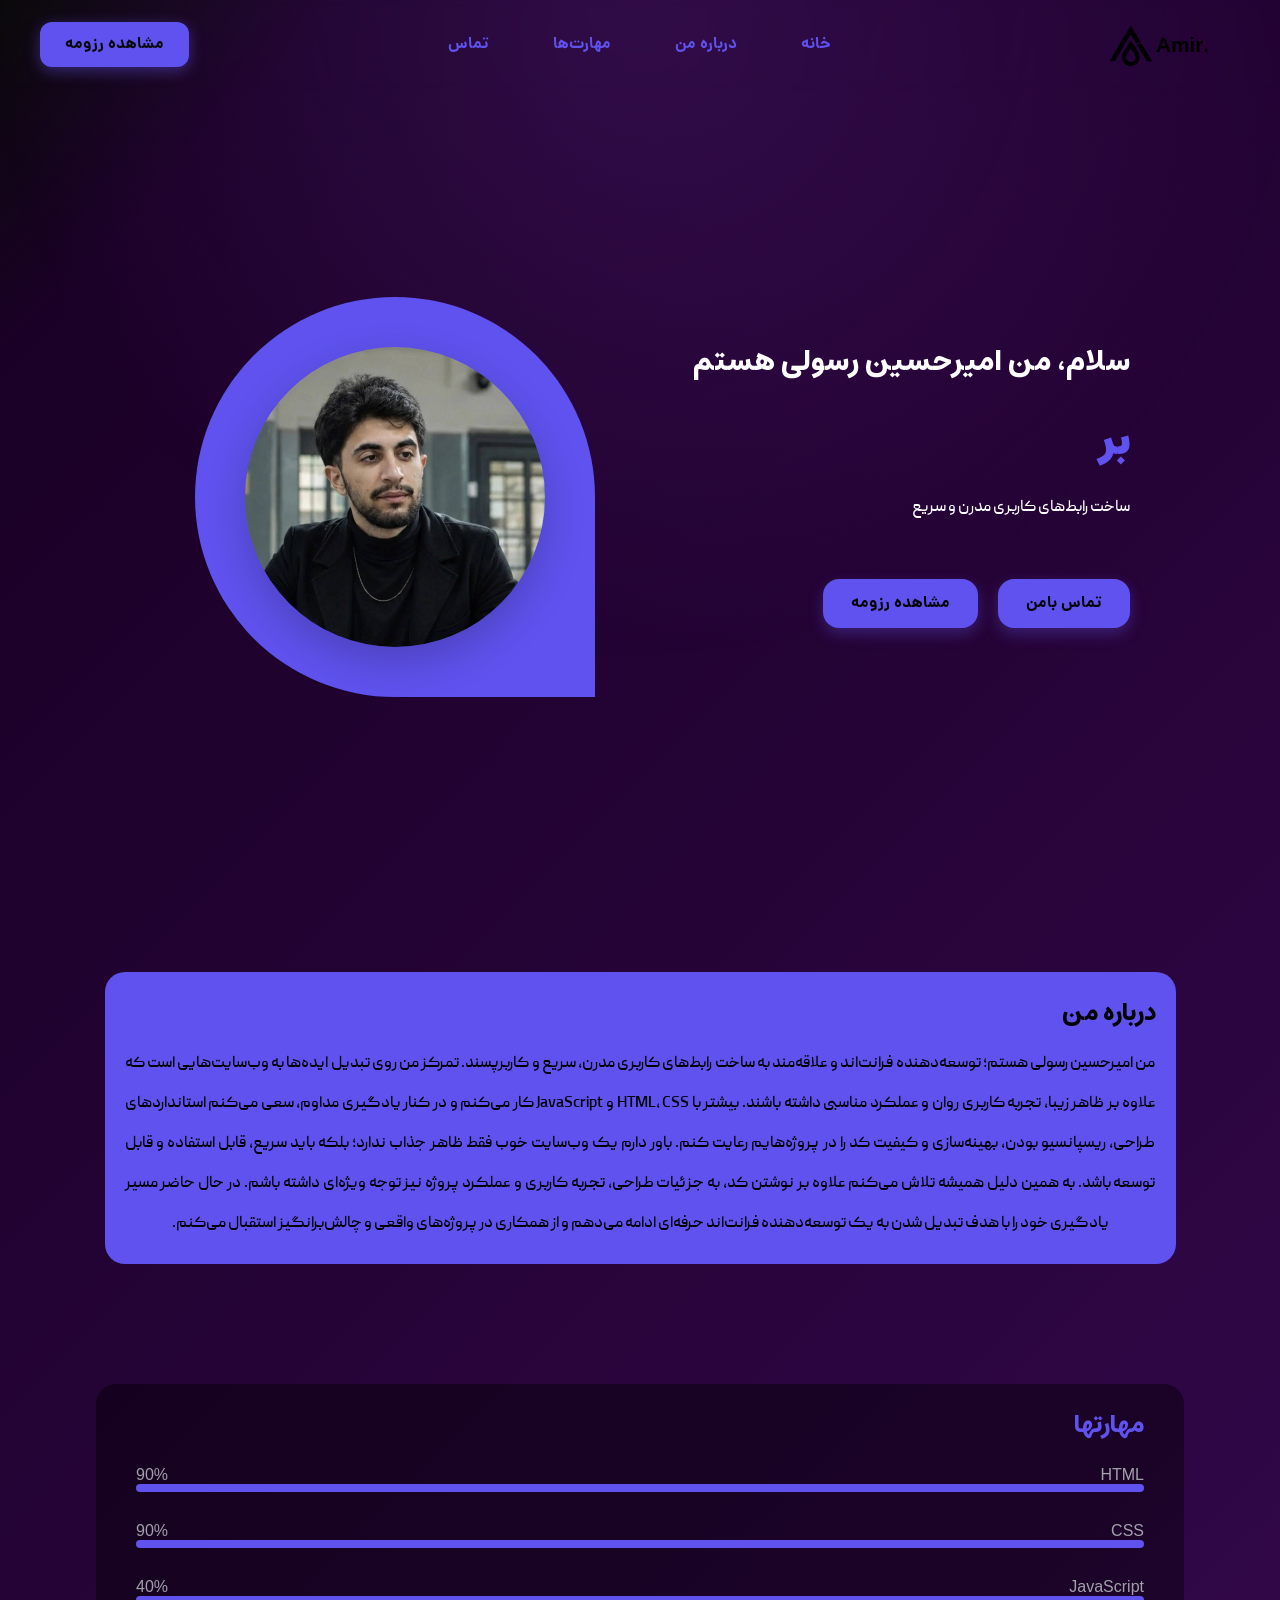
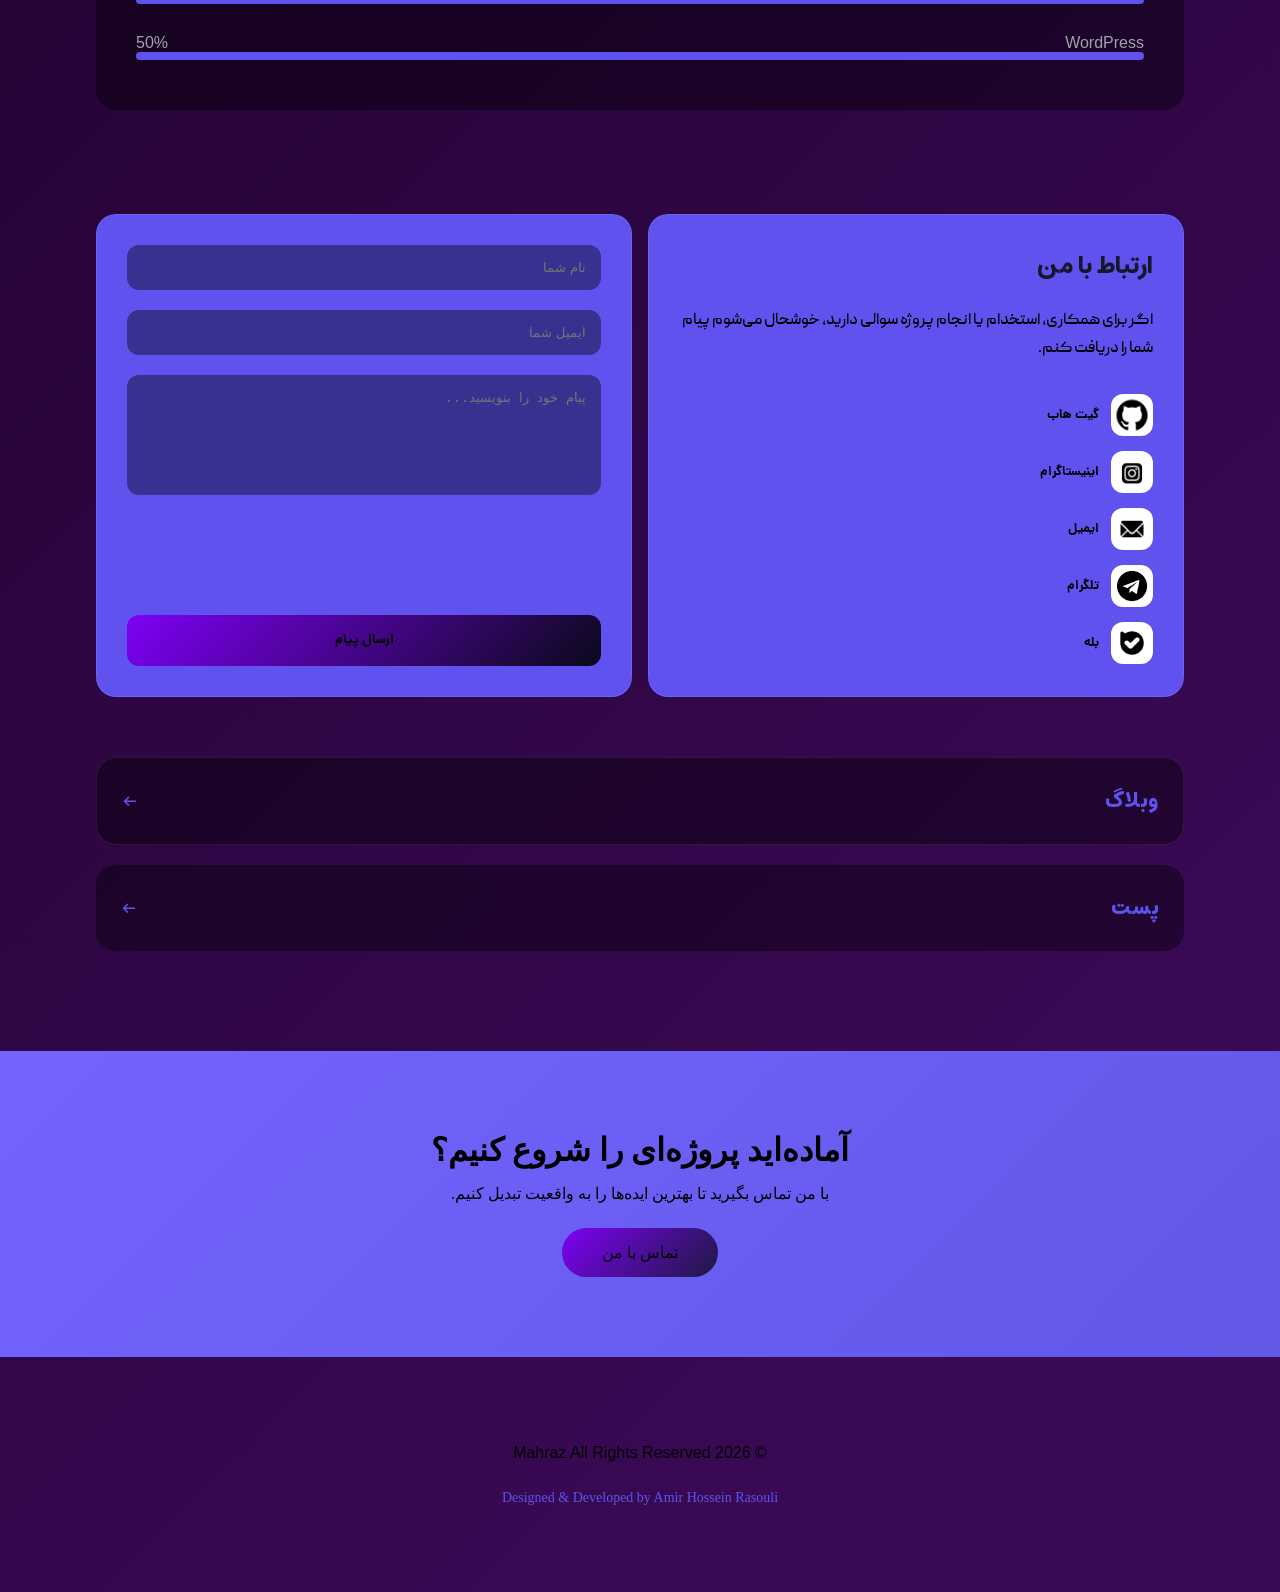
==== index.html @ d256db65 "Initial portfolio" ====
<!doctype html>
<html lang="fa" dir="rtl">
  <head>
    <meta charset="UTF-8"/>
    <meta name="viewport" content="width=device-width, initial-scale=1.0"/>
    <title>Amir | Front-End Dev</title>
    <link rel="stylesheet" href="./css/style.css" />
  </head>
  <body>
     <div id="progressBar"></div>
    <header id="header">
        <div class="hamburger" id="hamburger">
        <span></span>
        <span></span>
        <span></span>
        </div>

<div class="mobile-menu" id="mobileMenu">
  <a href="#">خانه</a>
  <a href="#about">درباره من</a>
  <a href="#skills">مهارت‌ها</a>
  <a href="#contact">تماس</a>
</div>

<div class="overlay" id="overlay"></div>

      <!-- لوگو -->
      <div class="header-title">
         <p class="p-header"><span class="logo-n">.</span>Amir</p>
        <img
          class="logo"
          src="assets/images/logo.png"
          alt="لوگو سایت من"/>
      </div>
      <nav class="nav">
        <a href="#">خانه</a>
        <a href="#about">درباره من</a>
        <a href="#skills">مهارت‌ها</a>
        <a href="#contact">تماس</a>
      </nav>
      <!-- دکمه رزومه -->
      <a href="assets/resume/Black and White Simple Creative Graphic Designer Resume.pdf" target="_blank" class="btn-resume">مشاهده رزومه</a>
    </header>
    <section id="hero">
      <div class="hero-content">
        <h2>سلام، من امیرحسین رسولی هستم</h2>
        <h1 id="typing"></h1>
        <p>ساخت رابط‌های کاربری مدرن و سریع</p>
        <div class="hero-buttons">
          <a href="tel:+989371564956" class="btn btn-contact">تماس بامن</a>
          <a
            href="/assets/resume/Black and White Simple Creative Graphic Designer Resume.pdf"
            class="btn btn-resume"
            >مشاهده رزومه</a>
        </div>
      </div>

      <div class="hero-image">
        <img
          src="assets/images/IMG ME.jpg"
          alt="Amir Hossein Rasouli"/>
        <div class="hero-bg"></div>
      </div>
    </section>
    <!-----------About-me---------- -->
    <section id="about" class="about ">
      <div class="about-box">
        <h2>درباره من</h2>
        <p class="p">
          من امیرحسین رسولی هستم؛ توسعه‌دهنده فرانت‌اند و علاقه‌مند به ساخت
          رابط‌های کاربری مدرن، سریع و کاربرپسند. تمرکز من روی تبدیل ایده‌ها به
          وب‌سایت‌هایی است که علاوه بر ظاهر زیبا، تجربه کاربری روان و عملکرد
          مناسبی داشته باشند. بیشتر با HTML، CSS و JavaScript کار می‌کنم و در
          کنار یادگیری مداوم، سعی می‌کنم استانداردهای طراحی، ریسپانسیو بودن،
          بهینه‌سازی و کیفیت کد را در پروژه‌هایم رعایت کنم. باور دارم یک وب‌سایت
          خوب فقط ظاهر جذاب ندارد؛ بلکه باید سریع، قابل استفاده و قابل توسعه
          باشد. به همین دلیل همیشه تلاش می‌کنم علاوه بر نوشتن کد، به جزئیات
          طراحی، تجربه کاربری و عملکرد پروژه نیز توجه ویژه‌ای داشته باشم. در حال
          حاضر مسیر یادگیری خود را با هدف تبدیل شدن به یک توسعه‌دهنده فرانت‌اند
          حرفه‌ای ادامه می‌دهم و از همکاری در پروژه‌های واقعی و چالش‌برانگیز
          استقبال می‌کنم.
        </p>
      </div>
    </section>
    <!-----------------projecs------------>
    <!-- <section id="expanding-projects">
     <h2>نمونه کارهای <span class="blue">.</span> من</h2>
    <div class="expanding-container">
    <div class="panel active" style="background-image:url('https:')">
      <div class="panel-content">
        <h3>پروژه اول</h3>
        <p>عنوان پروژه</p>
        <a href="#" class="project-btn">مشاهده پروژه</a>
      </div>
    </div>
    <div class="panel" style="background-image:url()">
      <div class="panel-content">
        <h3>پروژه دوم</h3>
        <p>عنوان پروژه</p>
        <a href="#" class="project-btn">مشاهده پروژه</a>
      </div>
    </div>
    <div class="panel" style="background-image:url()">
      <div class="panel-content">
        <h3>پروژه سوم</h3>
        <p>عنوان پروژه</p>
        <a href="#" class="project-btn">مشاهده پروژه</a>
      </div>
    </div>
    <div class="panel" style="background-image:url()">
      <div class="panel-content">
        <h3>پروژه چهارم</h3>
        <p>عنوان پروژه</p>
        <a href="#" class="project-btn">مشاهده پروژه</a>
      </div>
    </div>
  </div>
</section> -->
    <!---------- skills ------------>
    <section id="skills" class="skills reveal">
      <div class="skills-box">
        <h2>مهارتها</h2>
        <div class="skill">
          <div class="skill-top">
            <span>HTML</span>
            <span>90%</span>
          </div>
          <div class="battery">
            <div class="level html" data-percent="100"></div>
          </div>
        </div>
        <div class="skill">
          <div class="skill-top">
            <span>CSS</span>
            <span>90%</span>
          </div>
          <div class="battery">
            <div class="level css" data-percent="100"></div>
          </div>
        </div>
        <div class="skill">
          <div class="skill-top">
            <span>JavaScript</span>
            <span>40%</span>
          </div>
          <div class="battery">
            <div class="level js" data-percent="40"></div>
          </div>
        </div>
        <div class="skill">
          <div class="skill-top">
            <span>WordPress</span>
            <span>50%</span>
          </div>
          <div class="battery">
            <div class="level wp" data-percent="50"></div>
          </div>
        </div>
      </div>
    </section>
<!----------- social-links ------>
<section class="contact " id="contact">
  <div class="contact-container">
    <div class="contact-info">
      <h2>ارتباط با من</h2>
      <p>
        اگر برای همکاری، استخدام یا انجام پروژه سوالی دارید،
        خوشحال می‌شوم پیام شما را دریافت کنم.
      </p>
      <div class="contact-socials">
        <a href="https://github.com/amir-codding" >
          <img src="./assets/images/img github.jpg" alt="عکس گیت هاب">گیت هاب</a>
        <a href="https://instagram.com/amir.codding">
         <img src="./assets/images/img inista.jpg" alt="عکس اینیستا">
          اینیستاگرام
        </a>
        <a href="mailto:rasouiamirhossein.frontend@gmail.com">
          <img src="./assets/images/img gmail.jpg" alt="عکس ایمیل">
          ایمیل
        </a>
        <a href="https://t.me/amir2026tools">
          <img src="./assets/images/img telegram.png" alt="عکس تلگرام">
          تلگرام
        </a>
        <a href="https://ble.ir/iamamirmahraz" >
          <img class="img-bale" src="./assets/images/bale-black.jpg" alt="عکس بله">
          بله
        </a>
      </div>
    </div>
    <form class="contact-form" id="contactForm">
      <input
        type="text"
        name="name"
        placeholder="نام شما"
        required>
      <input
        type="email"
        name="email"
        placeholder="ایمیل شما"
        required>
      <textarea
        name="message"
        rows="6"
        placeholder="پیام خود را بنویسید..."
        required></textarea>
      <button type="submit">
        ارسال پیام
      </button>
    </form>
  </div>
</section>
    <!------------blog ------------->
    <section class="blog">
      <div class="blog-box">
        <a id="h2" href="./pages/blog.html">وبلاگ</a>
        <a href="./pages/blog.html">←</a>
      </div>
    </section>
    <!----------- posts ------------>
    <section class="posts">
      <div class="posts-box">
        <a id="h2" href="./pages/posts.html"> پست </a>
        <a href="./pages/posts.html">←</a>
      </div>
    </section>
    <!---------------footer-------------->
    <section id="cta">
      <div class="cta-content">
        <h2>آماده‌اید پروژه‌ای را شروع کنیم؟</h2>
        <p>با من تماس بگیرید تا بهترین ایده‌ها را به واقعیت تبدیل کنیم.</p>
        <a href="#Contact" class="btn-cta">تماس با من</a>
      </div>
    </section>
    <!-- Footer -->
    <div class="footer-copy">
      <p>© 2026 Mahraz All Rights Reserved</p>
      <span> Designed & Developed by Amir Hossein Rasouli </span>
    </div>
    <script src="js/main.js"></script>
  </body>
</html>
---- css/style.css ----
:root {
  --primary: #5f52ee;
  --primary-light: #a78bfa;
  --bg-main: #000000;
  --bg-surface: #17172a;
  --text-main: #ffffff;
  --text-muted: #a1a1aa;
}
@font-face {
  font-family: Estedad-Black;
  src: url(/assets/fonts/Estedad-Black.ttf);
}
@font-face {
  font-family: Estedad-Bold;
  src: url(/assets/fonts/Estedad-Bold.ttf);
}
@font-face {
  font-family: peyda-medium;
  src: url(/assets/fonts/peyda-medium_5zke.ttf);
}
@font-face {
  font-family: dana-fanum;
  src: url(/assets/fonts/dana-fanum-bold.woff);
}
* {
  margin: 0;
  padding: 0;
  box-sizing: border-box;
}

body {
  background: linear-gradient(135deg, #0a0a0a 0%, #1a0026 8%, #3b0a57 90%);
  overflow-x: hidden;
}

/* glow background */
body::before {
  content: "";
  position: fixed;
  inset: 0;
  background: radial-gradient(
    circle at top,
    rgba(168, 85, 247, 0.15),
    transparent 60%
  );
  pointer-events: none;
}

/* ---------header------- */
#header {
  display: flex;
  justify-content: space-between;
  align-items: center;
  padding: 16px 40px;
  background: rgba(255, 255, 255, 0);
  backdrop-filter: blur(3px);
  position: relative;
  width: 100%;
  top: 0;
  z-index: 100;
}
.header-title {
  display: flex;
  align-items: center;
}
.p-header {
  color: var(--bg-main);
  font-size: 1.3rem;
  margin-left: -15px;
  font-weight: 550;
  font-family: sans-serif;
}
.logo {
  width: 80px;
}
.nav {
  width: 70%;
  text-align: center;
  justify-content: center;
  display: flex;
  gap: 40px;
}

.nav a {
  color: var(--primary);
  text-decoration: none;
  padding: 12px;
  font-family: dana-fanum;
}

.nav a:hover {
  background-color: var(--primary);
  padding: 12px;
  border-radius: 10px;
  color: #000000;
}
.btn-resume {
  background: var(--primary);
  color: #080808;
  padding: 10px 25px;
  border-radius: 12px;
  box-shadow: 0 4px 15px rgba(107, 92, 255, 0.4);
  transition: all 0.3s ease;
  text-decoration: none;
  font-family: dana-fanum;
}

.btn-resume:hover {
  transform: translateY(-2px) scale(1.05);
  box-shadow: 0 6px 20px rgba(107, 92, 255, 0.6);
}

/*-----------hero------------ */
#hero {
  margin: 2rem 100px;
  display: flex;
  justify-content: space-between;
  align-items: center;
  padding: 50px;
  min-height: 80vh;
  position: relative;
  overflow: hidden;
}

.hero-content {
  flex: 1;
  display: flex;
  flex-direction: column;
  gap: 20px;
  text-align: right;
  z-index: 2;
}

.hero-content h2 {
  font-size: 1.8rem;
  color: #ffffff;
  opacity: 0;
  font-family: Estedad-Bold;
  transform: translateX(50px);
  animation: slideIn 1s forwards 0.2s;
}

.hero-content h1 {
  font-size: 3rem;
  color: #ffffff;
  opacity: 0;
  transform: translateX(50px);
  animation: slideIn 1s forwards 0.5s;
}
.hero-content p {
  color: var(--text-main);
  font-family: peyda-medium;
}
#typing {
  min-height: 60px;
  font-size: 2.5rem;
  color: var(--primary);
  font-family: Estedad-Black;
}

.hero-buttons {
  display: flex;
  gap: 20px;
  margin: 40px 0 0 63px;
  opacity: 0;
  transform: translateX(50px);
  animation: slideIn 1s forwards 1.1s;
}

.btn {
  font-family: dana-fanum;
  display: inline-block;
  padding: 12px 28px;
  border-radius: 16px;
  font-weight: 500;
  text-decoration: none;
  color: var(--bg-main);
  background: var(--primary);
  transition: all 0.3s ease;
  box-shadow: 0 6px 15px rgba(107, 92, 255, 0.3);
}

.btn:hover {
  transform: scale(1.05) translateY(-2px);
  box-shadow: 0 8px 20px rgba(107, 92, 255, 0.5);
}

.hero-image {
  flex: 1;
  position: relative;
  display: flex;
  margin-top: 30px;
  justify-content: center;
  align-items: center;
}

.hero-image img {
  width: 300px;
  height: 300px;
  object-fit: cover;
  border-radius: 50%;
  z-index: 2;
  box-shadow: 0 15px 40px rgba(0, 0, 0, 0.2);
}

.hero-bg {
  position: absolute;
  width: 400px;
  height: 400px;
  background: var(--primary);
  border-radius: 50% 50% 0 50%;
  top: 50%;
  left: 50%;
  transform: translate(-50%, -50%);
  z-index: 1;
}

/* انیمیشن ورود متن */
@keyframes slideIn {
  to {
    opacity: 1;
    transform: translateX(0);
  }
}

/* ریسپانسیو تبلت و موبایل */
@media (max-width: 950px) {
  #hero {
    flex-direction: column;
    align-items: center;
    padding: 30px 15px;
    text-align: center;
  }

  .hero-content {
    order: 2;
  }

  .hero-image {
    order: 1;
  }

  .hero-image img {
    width: 250px;
    height: 250px;
    margin-bottom: 100px;
  }

  .hero-bg {
    margin-top: -60px;
    width: min(70vw, 300px);
    height: min(70vw, 300px);
  }

  .hero-buttons {
    flex-direction: row;
    justify-content: center;
    gap: 10px;
    flex-wrap: wrap;
  }
}
/*----------------- ABOUT--------------- */
.about {
  display: flex;
  justify-content: center;
  margin: 80px 0;
}
.about-box {
  width: 85%;
  padding: 20px;
  background: var(--primary);
  border-radius: 20px;
}

.about-box h2 {
  font-family: Estedad-Bold;
  margin-bottom: 10px;
}

.about-box .p {
  line-height: 40px;
  font-size: medium;
  font-family: peyda-medium;
  text-align: justify;
}

/*------------projects----------------- */
/* #expanding-projects {
  padding: 80px 20px;
  text-align: center;
}

#expanding-projects h2 {
  margin-bottom: 50px;
 
}

.expanding-container {
  display: flex;
  max-width: 1200px;
  margin: auto;
  gap: 15px;
}

.panel {
  flex: 0.7;
  height: 500px;
  border-radius: 25px;
  background-size: cover;
  background-position: center;
  cursor: pointer;
  position: relative;
  transition: flex 0.6s ease, transform 0.4s ease;
  display: flex;
  align-items: flex-end;
  overflow: hidden;
}

.panel::before {
  content: "";
  position: absolute;
  inset: 0;
  background: linear-gradient(to top, #6b5cff, transparent);
}

.panel:hover {
  transform: scale(1.02);
}

.panel.active {
  flex: 3;
}

.panel-content {
  position: relative;
  padding: 25px;
  color: #fff;
  backdrop-filter: blur(8px);
  background: rgba(0,0,0,0.4);
  border-radius: 20px 20px 0 0;
  opacity: 0;
  transform: translateY(20px);
  transition: 0.4s ease;
  width: 100%;
}

.panel.active .panel-content {
  opacity: 1;
  transform: translateY(0);
}

.project-btn {
  display: inline-block;
  margin-top: 15px;
  padding: 10px 25px;
  background: #6b5cff;
  color: #fff;
  border-radius: 30px;
  text-decoration: none;
  transition: 0.3s;
}

.project-btn:hover {
  background: #5848e5;
  transform: scale(1.1);
}


@media(max-width:768px){
  .expanding-container {
    flex-direction: column;
  }

  .panel {
    height: 220px;
  }

  .panel.active {
    height: 380px;
  }
} */
/*----------SKILLS---------------*/
.skills {
  display: flex;
  justify-content: center;
}

.skills-box {
  width: 85%;
  padding: 20px 40px;
  background: rgba(0, 0, 0, 0.401);
  border-radius: 20px;
  margin-bottom: 4rem;
}

.skill {
  margin-bottom: 30px;
}
.skills-box h2 {
  font-family: Estedad-Bold;
  margin-bottom: 20px;
  color: var(--primary);
}
.skill-top {
  display: flex;
  justify-content: space-between;
  color: var(--text-muted);
  font-family: sans-serif;
}

.battery {
  height: 8px;
  background: var(--primary);
  border-radius: 20px;
  overflow: hidden;
}

.level {
  height: 100%;
  background: linear-gradient(90deg, var(--bg-main), var(--primary-soft));
  border-radius: 20px;
}
.html {
  width: 90%;
}
.css {
  width: 90%;
}
.js {
  width: 40%;
}
.wp {
  width: 50%;
}
.reveal {
  transform: translateY(40px);
  transition: 0.6s;
}
.reveal.active {
  opacity: 1;
  transform: none;
}

/*-------------- blog --------------*/
.blog {
  display: flex;
  justify-content: center;
}

.blog-box {
  width: 85%;
  padding: 25px;
  background: rgba(0, 0, 0, 0.401);
  border: 1px solid rgba(255, 255, 255, 0.08);
  border-radius: 20px;
  display: flex;
  justify-content: space-between;
  align-items: center;
  margin: 80px 0 20px;
  font-family: Estedad-Bold;
}
.blog-box a {
  font-size: 1.3rem;
  color: #5f52ee;
  text-decoration: none;
}
/*-------------- posts --------------*/
.posts {
  display: flex;
  justify-content: center;
}

.posts-box {
  font-family: Estedad-Bold;
  width: 85%;
  padding: 25px;
  background: rgba(0, 0, 0, 0.401);
  border-radius: 20px;
  display: flex;
  justify-content: space-between;
  align-items: center;
}
.posts-box a {
  font-size: 1.3rem;
  color: #5f52ee;
  text-decoration: none;
} /*------------ social-links------------- */
.contact {
  display: flex;
  justify-content: center;
  margin: 80px 0;
}

.contact-container {
  width: 85%;
  display: grid;
  grid-template-columns: 1fr 1fr;
  gap: 16px;
}

.contact-info {
  background: #5f52ee;
  border: 1px solid rgba(255, 255, 255, 0.08);
  border-radius: 20px;
  padding: 30px;
}

.contact-info h2 {
  font-family: Estedad-Bold;
  color: var(--bg-surface);
  margin-bottom: 20px;
}

.contact-info p {
  font-family: peyda-medium;
  color: var(--muted);
  line-height: 1.8;
}

.contact-socials {
  margin-top: 30px;
  display: flex;
  flex-direction: column;
  gap: 15px;
}

.contact-socials a {
  display: flex;
  font-family: dana-fanum;
  font-size: 0.8rem;
  align-items: center;
  gap: 12px;
  color: var(--text);
  text-decoration: none;
  transition: 0.3s;
}

.contact-socials a i {
  width: 42px;
  height: 42px;
  display: flex;
  justify-content: center;
  align-items: center;
  border-radius: 12px;
  background: rgba(0, 0, 0, 0.401);
  border: 1px solid rgba(255, 255, 255, 0.08);
}
.contact-socials a img{
   width: 42px;
  height: 42px;
  border-radius: 12px;
}
.img-bale{
  padding: 9px;
  background-color: white;
}
.contact-socials a:hover {
  color: var(--bg-main);
  transform: rotate(2deg);
}

.contact-form {
  background: #5f52ee;
  border: 1px solid rgba(255, 255, 255, 0.08);
  border-radius: 20px;
  padding: 30px;
  display: flex;
  flex-direction: column;
  gap: 20px;
}

.contact-form input,
.contact-form textarea {
  background: rgba(0, 0, 0, 0.401);
  border: 1px solid rgba(0, 0, 0, 0);
  border-radius: 12px;
  padding: 14px;
  outline: none;
  resize: none;
}
.contact-form input:focus,
.contact-form textarea:focus {
  border-color: 2px solid var(--bg-surface);
}

.contact-form button {
  background: linear-gradient(135deg, #7e00f5, #000000e2);
  color: rgb(0, 0, 0);
  border: none;
  padding: 15px;
  border-radius: 12px;
  cursor: pointer;
  margin-top: 100px;
  font-family: dana-fanum;
  transition: 0.3s;
}

.contact-form button:hover {
  transform: translateY(-3px);
  box-shadow: 0 10px 30px rgba(168, 85, 247, 0.35);
}
/*----------------------footer--------------------- */

#cta {
  background: linear-gradient(135deg, #6b5cff, #5a4ee6);
  color: #000000;

  text-align: center;
  padding: 80px 20px;
  position: relative;
  overflow: hidden;
  margin-top: 100px;
}

#cta::before {
  content: "";
  position: absolute;
  width: 200%;
  height: 200%;
  background: rgba(255, 255, 255, 0.05);
  border-radius: 50%;
  top: -50%;
  left: -50%;
  animation: pulse 6s infinite linear;
  z-index: 0;
}

@keyframes pulse {
  0% {
    transform: scale(0) rotate(0deg);
  }
  50% {
    transform: scale(1) rotate(180deg);
  }
  100% {
    transform: scale(0) rotate(360deg);
  }
}

.cta-content {
  position: relative;
  z-index: 1;
}

.cta-content h2 {
  font-size: 2rem;
  margin-bottom: 15px;
}

.cta-content p {
  font-size: 1rem;
  margin-bottom: 25px;
}

.btn-cta {
  display: inline-block;
  background: linear-gradient(135deg, #7e00f5, #000000b8);
  color: #000000;
  padding: 15px 40px;
  font-size: 1rem;
  font-weight: 400;
  border-radius: 50px;
  text-decoration: none;
  transition:
    transform 0.3s,
    box-shadow 0.3s;
}
.btn-cta:hover {
  transform: scale(1.1);
  box-shadow: 0 10px 20px rgba(107, 92, 255, 0.4);
}
@media (max-width: 600px) {
  .btn,
  .btn-resume,
  .project-btn,
  .btn-cta {
    min-height: 44px;
    padding: 12px 20px;
  }
}

/* ------------ Footer ------------- */
footer {
  background-color: #2e2a3b;
  color: #fff;
  text-align: center;
  padding: 40px 20px;
  position: relative;
 
}

.footer-copy p {
  margin-bottom: 15px; 
  font-family: sans-serif;
  font-size: 1rem;
}

.socials a {
  display: inline-block;
  margin: 0 10px;
  transition: transform 0.3s;
}

.socials a:hover {
  transform: scale(1.2);
}
/*------------ hamburger-menu--------- */
.hamburger {
  flex-direction: column;
  gap: 6px;
  cursor: pointer;
  z-index: 10002;
}

.hamburger span {
  width: 30px;
  height: 2px;
  background: var(--primary);
  border-radius: 10px;
  transition: 0.35s cubic-bezier(0.4, 2, 0.3, 1);
}

/* animation to X */
.hamburger.active span:nth-child(1) {
  transform: translateY(8px) rotate(45deg);
}

.hamburger.active span:nth-child(2) {
  opacity: 0;
  transform: translateX(-10px);
}

.hamburger.active span:nth-child(3) {
  transform: translateY(-8px) rotate(-45deg);
}
/* MOBILE MENU */
.mobile-menu {
  position: fixed;
  top: 0;
  right: -110%;
  width: 80%;
  max-width: 320px;
  height: 100vh;
  text-align: center;
  background: rgba(10, 10, 15, 0.6);
  backdrop-filter: blur(20px);
  border-left: 1px solid rgba(255, 255, 255, 0.08);
  display: flex;
  flex-direction: column;
  padding: 90px 30px;
  gap: 18px;
  transition: 0.5s cubic-bezier(0.4, 2, 0.3, 1);
  z-index: 10000;
}

/* active */
.mobile-menu.active {
  right: 0;
}

/* links */
.mobile-menu a {
  color: var(--primary);
  text-decoration: none;
  font-size: 1.15rem;
  opacity: 0;
  transform: translateX(20px);
  transition: 0.4s;
}

.mobile-menu.active a {
  opacity: 1;
  transform: translateX(0);
}

.mobile-menu.active a:nth-child(1) {
  transition-delay: 0.1s;
}
.mobile-menu.active a:nth-child(2) {
  transition-delay: 0.2s;
}
.mobile-menu.active a:nth-child(3) {
  transition-delay: 0.3s;
}
.mobile-menu.active a:nth-child(4) {
  transition-delay: 0.4s;
}

.mobile-menu a:hover {
  color: var(--primary);
  transform: translateX(-6px);
}

.overlay {
  position: fixed;
  inset: 0;
  background: rgba(0, 0, 0, 0.6);
  opacity: 0;
  visibility: hidden;
  transition: 0.3s;
  z-index: 9999;
}

.overlay.active {
  opacity: 1;
  visibility: visible;
}
/* show only tablet/mobile */
@media (max-width: 992px) {
  .hamburger {
    display: flex;
  }
  .nav {
    display: none;
  }
}
@media (min-width: 992px) {
  .hamburger {
    visibility: hidden;
  }
}
/*------------PROGRESS BAR--------------- */
#progressBar {
  position: fixed;
  top: 0;
  left: 0;
  height: 4px;
  width: 0%;
  box-shadow: 0 0 20px var(--primary);
  background: var(--primary);
  z-index: 9999;
}

/*-------------  Responsive ------------- */
@media (max-width: 1000px) {
  #cta {
    padding: 60px 15px;
  }
  .contact-crad {
    flex-direction: column;
    margin: auto;
    align-items: center;
    gap: 20px;
  }
  .cta-content h2 {
    font-size: 1.5rem;
  }

  .cta-content p {
    font-size: 0.95rem;
  }

  .btn-cta {
    padding: 12px 30px;
  }

  .footer-copy {
    padding: 30px 15px;
  }
}

@media (max-width: 600px) {
  #header .nav {
    display: none;
  }
  .btn-resume {
    display: none;
  }
  #cta {
    padding: 40px 10px;
  }


  .btn-cta {
    width: 80%;
    padding: 12px 0;
    display: block;
    margin: auto;
  }

  .socials a {
    margin: 0 5px;
  }
}
#about {
  padding: 50px 10px;
}

.about-card {
  padding: 20px;
}

.about-header h2 {
  font-size: 1.4rem;
}

.about-box p {
  font-size: 1.4rem;
  text-align: justify;
  text-align-last: center;
}
.about-box {
  margin-bottom: -50px;
}
.footer-copy {
  text-align: center;
  color: var(--muted);
  font-size: 14px;
  line-height: 2;
  margin: 80px;
}

.blog-box {
  margin-top: -20px;
}
.footer-copy span {
  color: var(--primary);
}
/* ریسپانسیو تا 950px */
@media (max-width: 950px) {
  .about-card {
    padding: 30px;
  }

  .about-header h2 {
    font-size: 1.6rem;
    text-align: center;
  }

  .about-body p {
    font-size: 1.5rem;
    text-align: center;
    color: #5848e5;
  }
  .contact-container{
    grid-template-columns: 1fr;
  }
}
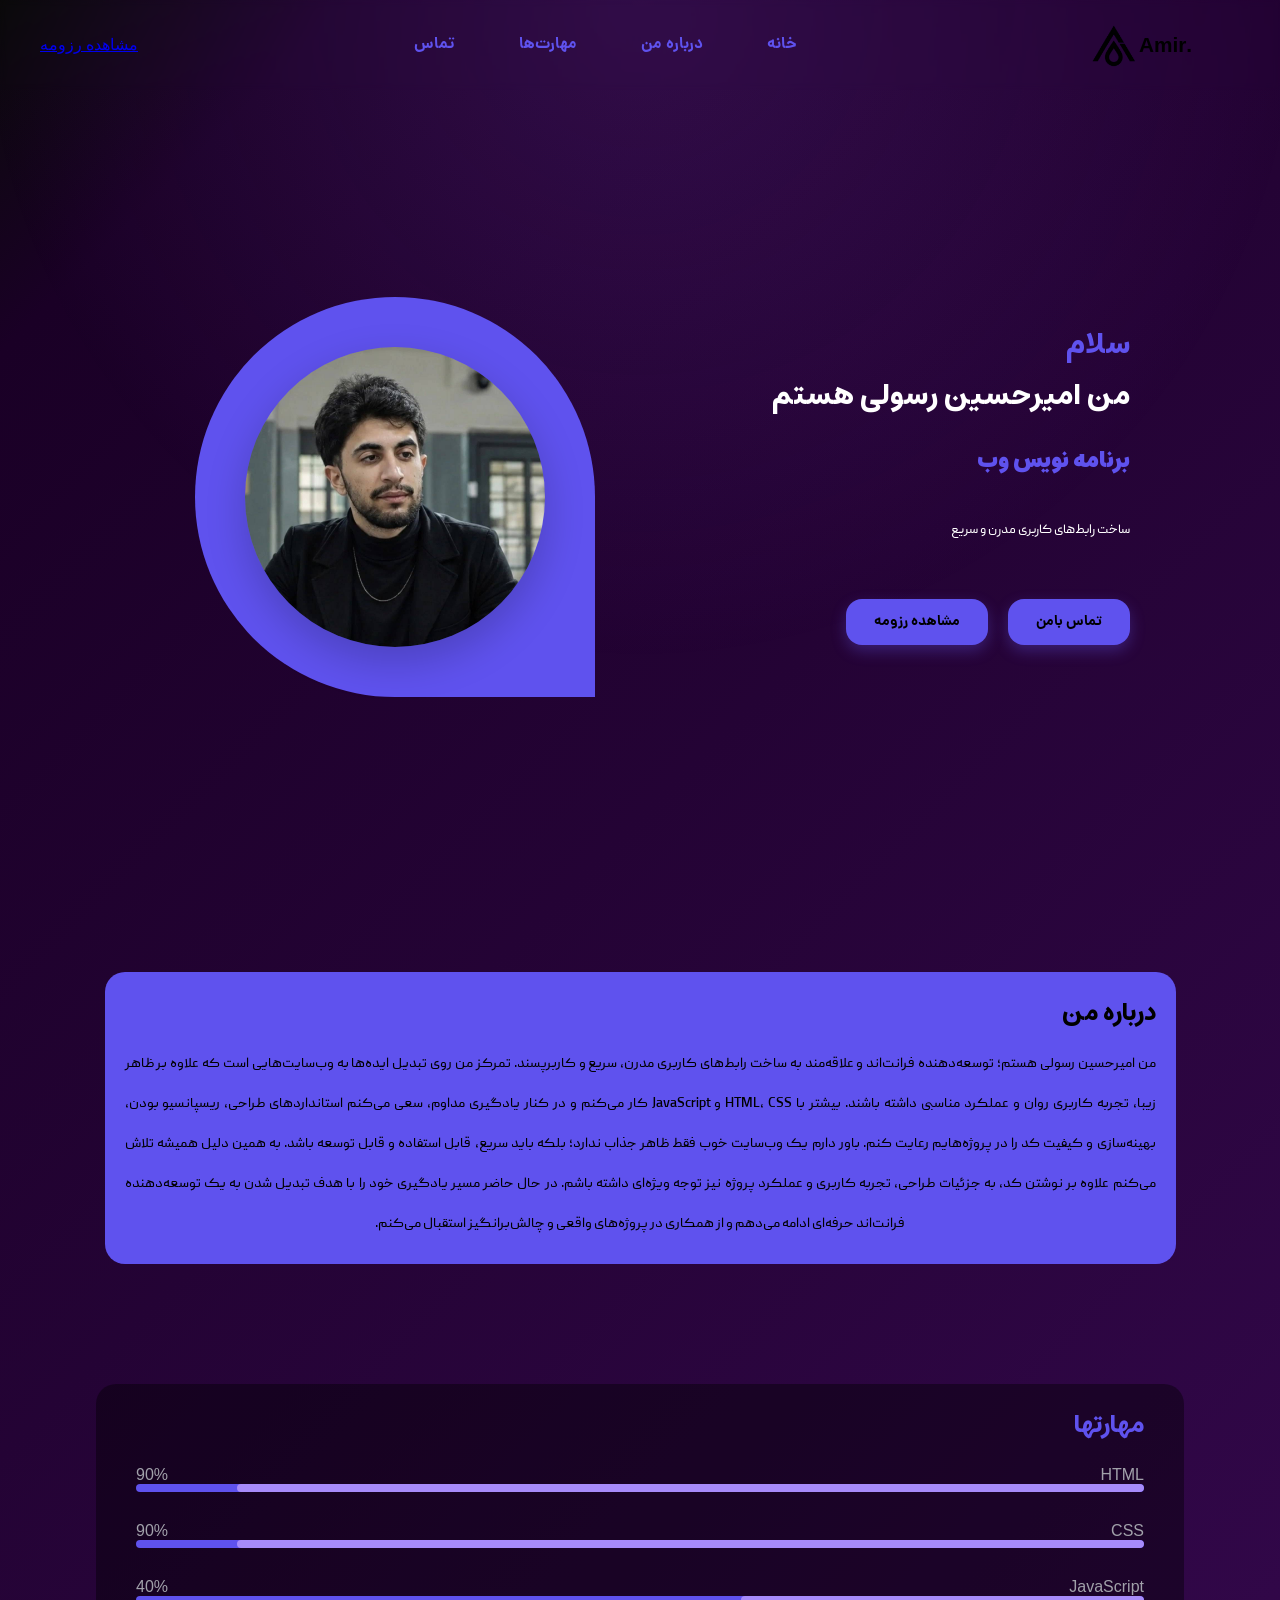
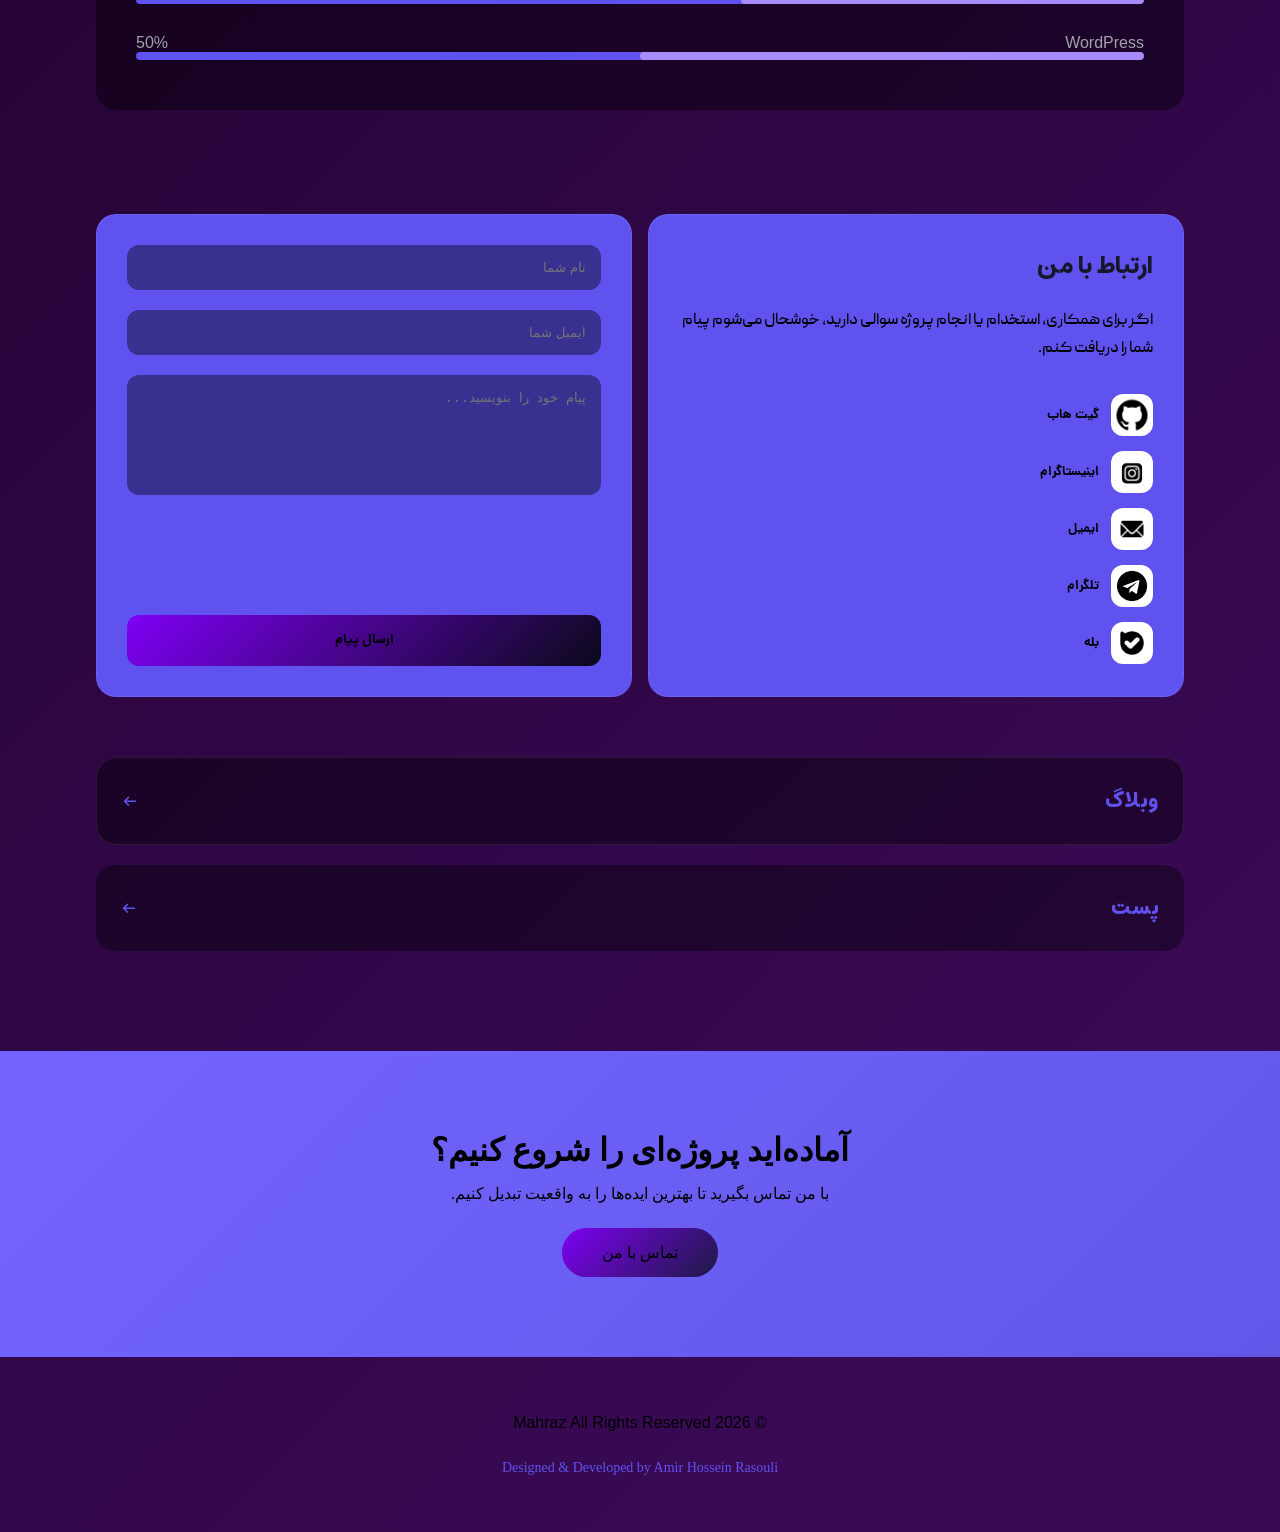
==== commit e63b2d0e: "update site design" ====
--- a/index.html
+++ b/index.html
@@ -39,11 +39,11 @@
         <a href="#contact">تماس</a>
       </nav>
       <!-- دکمه رزومه -->
-      <a href="assets/resume/Black and White Simple Creative Graphic Designer Resume.pdf" target="_blank" class="btn-resume">مشاهده رزومه</a>
+      <a href="assets/resume/Black and White Simple Creative Graphic Designer Resume.pdf" target="_blank" class="btn-resume1">مشاهده رزومه</a>
     </header>
     <section id="hero">
       <div class="hero-content">
-        <h2>سلام، من امیرحسین رسولی هستم</h2>
+        <h2><span>سلام</span> من امیرحسین رسولی هستم</h2>
         <h1 id="typing"></h1>
         <p>ساخت رابط‌های کاربری مدرن و سریع</p>
         <div class="hero-buttons">
@@ -126,7 +126,7 @@
             <span>90%</span>
           </div>
           <div class="battery">
-            <div class="level html" data-percent="100"></div>
+            <div class="level html" data-percent="90"></div>
           </div>
         </div>
         <div class="skill">
@@ -135,7 +135,7 @@
             <span>90%</span>
           </div>
           <div class="battery">
-            <div class="level css" data-percent="100"></div>
+            <div class="level css" data-percent="90"></div>
           </div>
         </div>
         <div class="skill">
--- a/css/style.css
+++ b/css/style.css
@@ -8,19 +8,19 @@
 }
 @font-face {
   font-family: Estedad-Black;
-  src: url(/assets/fonts/Estedad-Black.ttf);
+  src: url(../assets/fonts/Estedad-Black.ttf);
 }
 @font-face {
   font-family: Estedad-Bold;
-  src: url(/assets/fonts/Estedad-Bold.ttf);
+  src: url(../assets/fonts/Estedad-Bold.ttf);
 }
 @font-face {
   font-family: peyda-medium;
-  src: url(/assets/fonts/peyda-medium_5zke.ttf);
+  src: url(../assets/fonts/peyda-medium_5zke.ttf);
 }
 @font-face {
   font-family: dana-fanum;
-  src: url(/assets/fonts/dana-fanum-bold.woff);
+  src: url(../assets/fonts/dana-fanum-bold.woff);
 }
 * {
   margin: 0;
@@ -139,7 +139,10 @@
   transform: translateX(50px);
   animation: slideIn 1s forwards 0.2s;
 }
-
+.hero-content h2 span{
+  color: var(--primary);
+  display: block;
+}
 .hero-content h1 {
   font-size: 3rem;
   color: #ffffff;
@@ -417,8 +420,10 @@
 
 .level {
   height: 100%;
-  background: linear-gradient(90deg, var(--bg-main), var(--primary-soft));
+  width: 0;
+  background: var(--primary-light);
   border-radius: 20px;
+  transition: width 1s ease;
 }
 .html {
   width: 90%;
@@ -863,25 +868,50 @@
   #header .nav {
     display: none;
   }
-  .btn-resume {
+  .btn-resume1 {
     display: none;
   }
   #cta {
     padding: 40px 10px;
   }
-
-
   .btn-cta {
     width: 80%;
     padding: 12px 0;
     display: block;
     margin: auto;
   }
-
+  .hero-bg{
+    width: 230px;
+    height: 230px;
+  }
+  .hero-image img{
+    width: 200px;
+    height: 200px;
+  }
+
+  #hero{
+    width: 80% ;
+    margin: auto;
+    text-align: center;
+  }
+  .hero-content h2{
+    font-size: 1.2rem;
+  }
   .socials a {
     margin: 0 5px;
   }
 }
+.hero-content #typing {
+  font-size: 1.4rem;
+}
+.hero-content p{
+  font-size: 0.8rem;
+}
+.hero-buttons{
+  font-size: 0.9rem;
+  display: flex;
+  flex-direction: row;
+}
 #about {
   padding: 50px 10px;
 }
@@ -891,11 +921,11 @@
 }
 
 .about-header h2 {
-  font-size: 1.4rem;
-}
-
-.about-box p {
-  font-size: 1.4rem;
+  font-size: 1rem;
+}
+
+.about-box .p {
+  font-size: 0.9rem;
   text-align: justify;
   text-align-last: center;
 }
@@ -907,7 +937,7 @@
   color: var(--muted);
   font-size: 14px;
   line-height: 2;
-  margin: 80px;
+  margin: 50px;
 }
 
 .blog-box {
